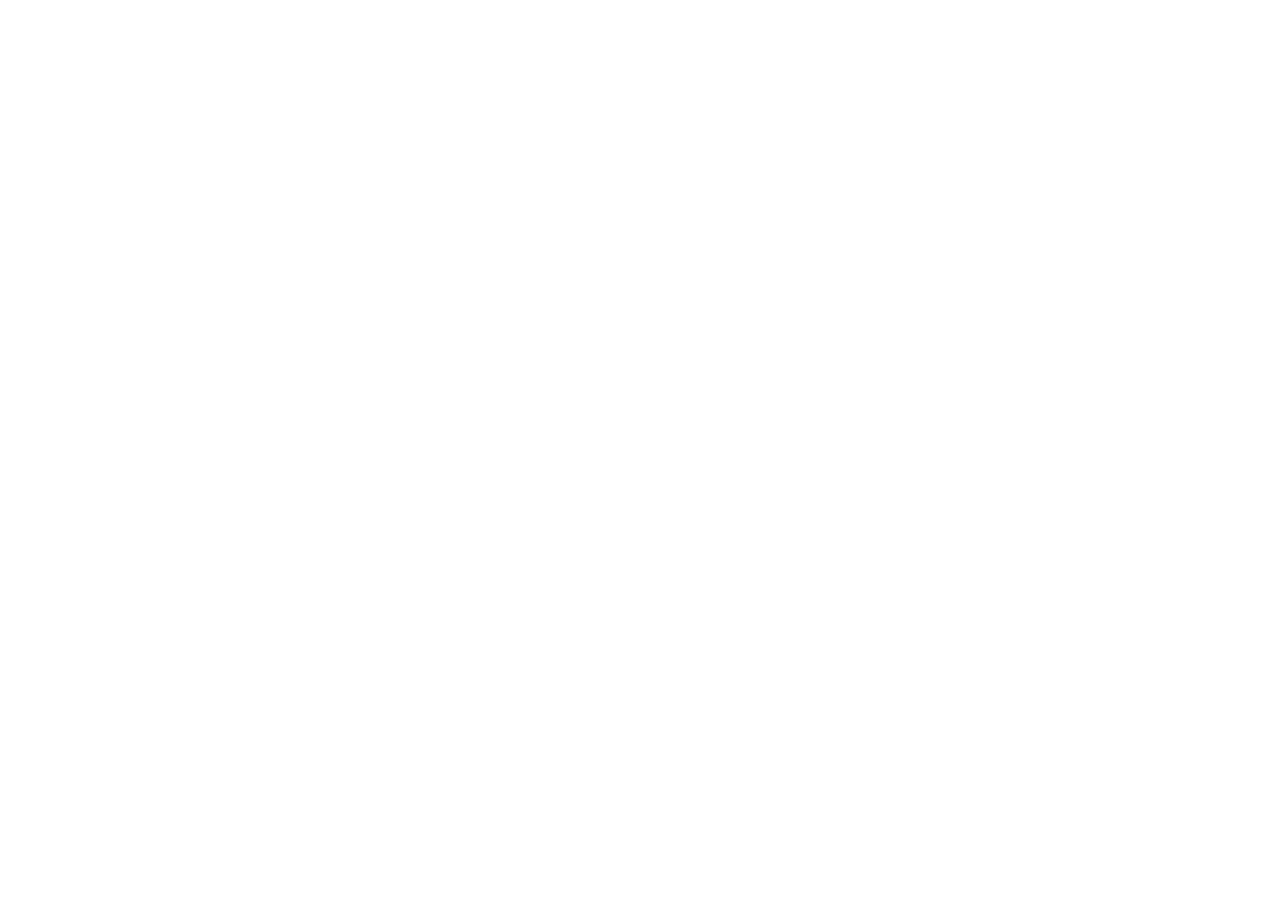
==== Natours/starter/index.html @ a38b059d "first commit" ====
<!DOCTYPE html>
<html lang="en">
    <head>
        <meta charset="UTF-8">
        <meta name="viewport" content="width=device-width, initial-scale=1.0">
        
        <link href="https://fonts.googleapis.com/css?family=Lato:100,300,400,700,900" rel="stylesheet">

        <link rel="stylesheet" href="css/icon-font.css">
        <link rel="stylesheet" href="css/style.css">
        <link rel="shortcut icon" type="image/png" href="img/favicon.png">
        
        <title>Natours | Exciting tours for adventurous people</title>
    </head>
    <body>
        
        
    </body>
</html>
---- Natours/starter/css/style.css ----
/*
COLORS:

Light green: #7ed56f
Medium green: #55c57a
Dark green: #28b485

*/
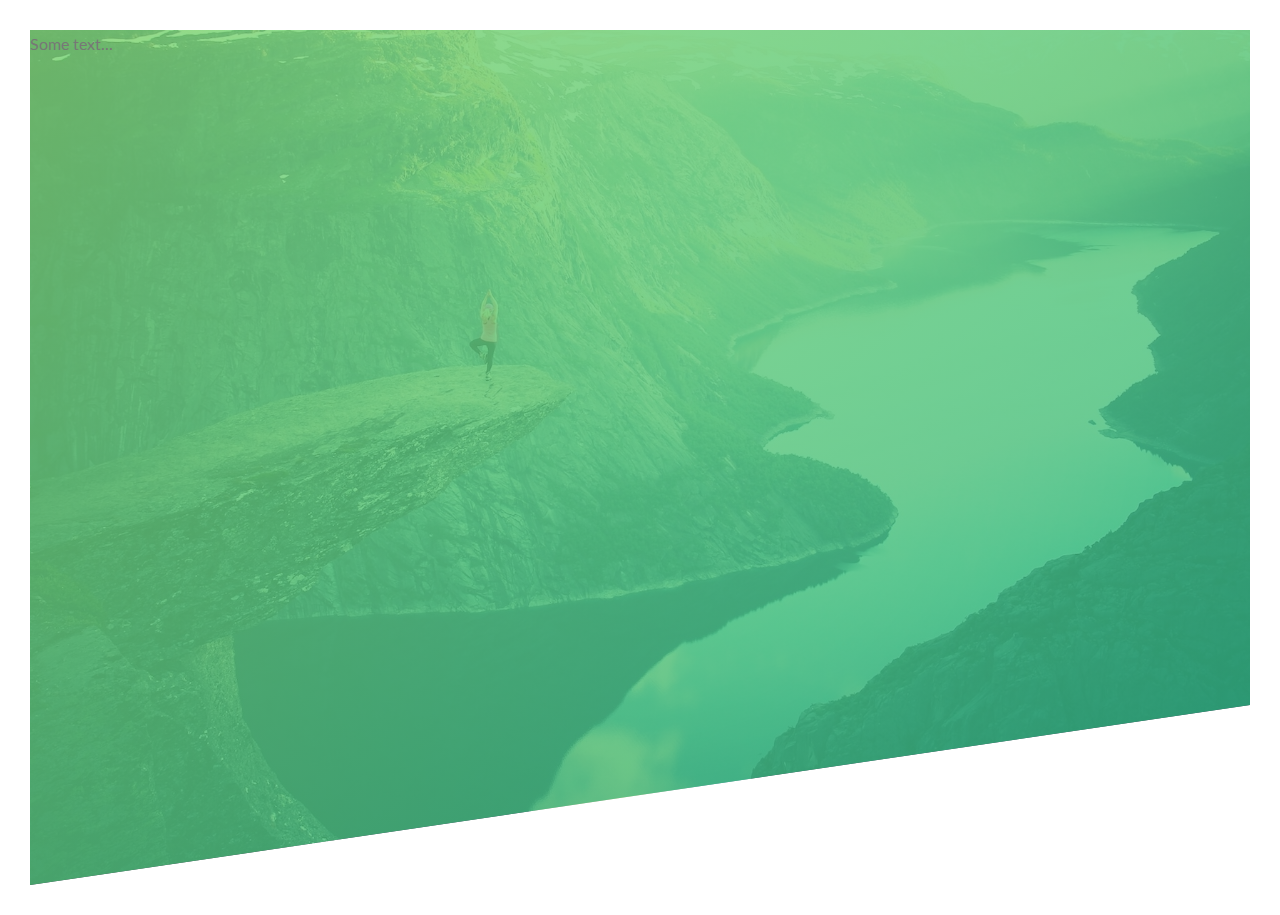
==== commit 526cb6f8: "css" ====
--- a/Natours/starter/index.html
+++ b/Natours/starter/index.html
@@ -13,7 +13,7 @@
         <title>Natours | Exciting tours for adventurous people</title>
     </head>
     <body>
-        
+        <header class="header">Some text...</header>
         
     </body>
 </html>
--- a/Natours/starter/css/style.css
+++ b/Natours/starter/css/style.css
@@ -5,4 +5,27 @@
 Medium green: #55c57a
 Dark green: #28b485
 
-*/+*/
+
+* {
+    margin: 0;
+    padding: 0;
+    box-sizing: border-box;
+}
+
+body {
+    font-family: "Lato", sans-serif;
+    font-weight: 400;
+    font-size: 16px;
+    line-height: 1.7;
+    color: #777;
+    padding: 30px;
+}
+
+.header {
+    height: 95vh;
+    background-image: linear-gradient(to right bottom, hsla(111, 55%, 64%, 0.808), #28b485cb), url("../img/hero.jpg");
+    background-size: cover;
+    background-position: top;
+    clip-path: polygon(0 0, 100% 0, 100% 75vh, 0 100%);
+}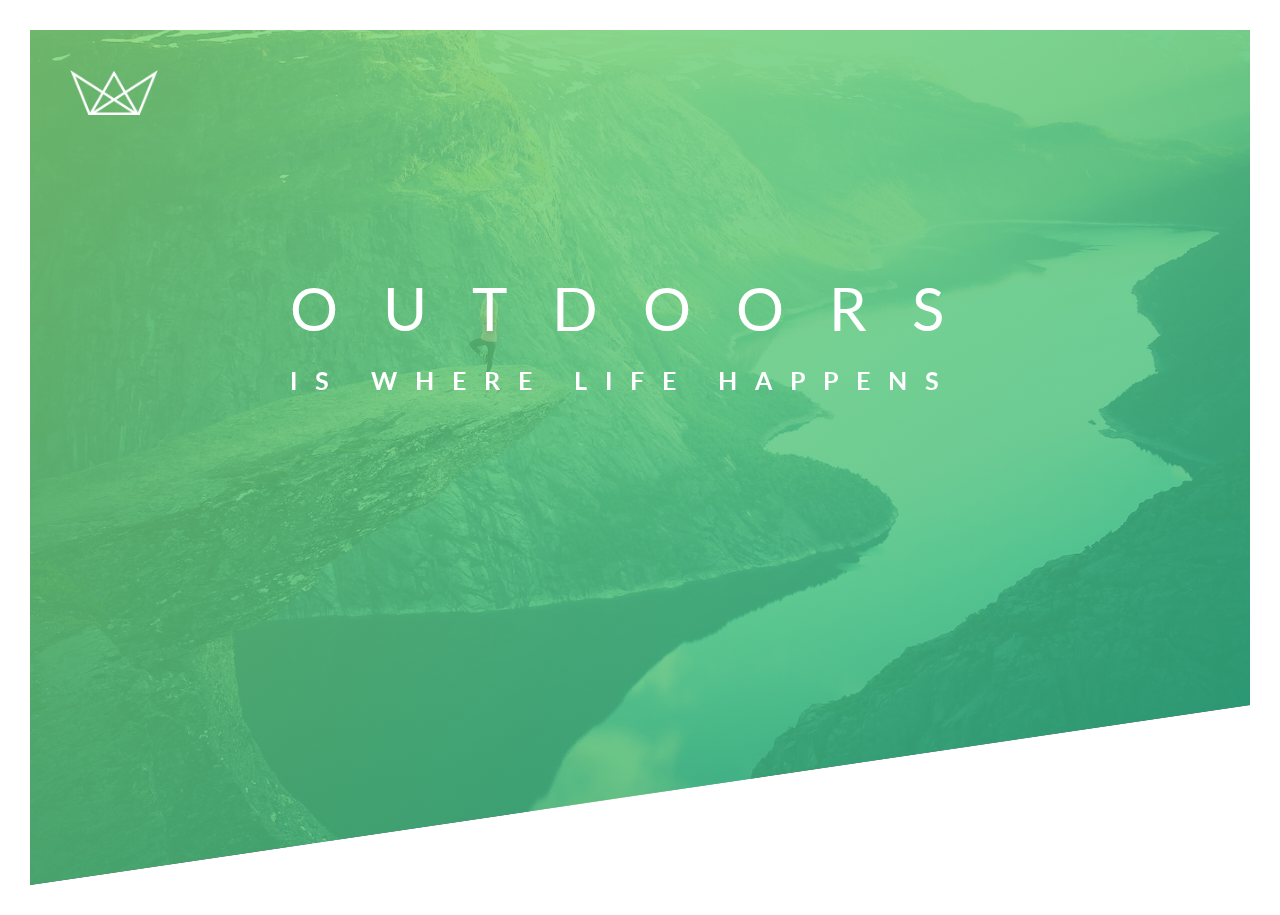
==== commit 8281f975: "section 2 completed" ====
--- a/Natours/starter/index.html
+++ b/Natours/starter/index.html
@@ -1,19 +1,34 @@
 <!DOCTYPE html>
 <html lang="en">
-    <head>
-        <meta charset="UTF-8">
-        <meta name="viewport" content="width=device-width, initial-scale=1.0">
-        
-        <link href="https://fonts.googleapis.com/css?family=Lato:100,300,400,700,900" rel="stylesheet">
 
-        <link rel="stylesheet" href="css/icon-font.css">
-        <link rel="stylesheet" href="css/style.css">
-        <link rel="shortcut icon" type="image/png" href="img/favicon.png">
-        
-        <title>Natours | Exciting tours for adventurous people</title>
-    </head>
-    <body>
-        <header class="header">Some text...</header>
-        
-    </body>
-</html>
+<head>
+    <meta charset="UTF-8">
+    <meta name="viewport" content="width=device-width, initial-scale=1.0">
+
+    <link href="https://fonts.googleapis.com/css?family=Lato:100,300,400,700,900" rel="stylesheet">
+
+    <link rel="stylesheet" href="css/icon-font.css">
+    <link rel="stylesheet" href="css/style.css">
+    <link rel="shortcut icon" type="image/png" href="img/favicon.png">
+
+    <title>Natours | Exciting tours for adventurous people</title>
+</head>
+
+<body>
+    <header class="header">
+        <div class="logo-box">
+            <img src="img/logo-white.png" alt="Logo White" class="logo">
+        </div>
+
+        <div class="text-box">
+            <h1 class="heading-primary">
+                <span class="heading-primary-main">outdoors</span>
+                <span class="heading-primary-sub"> is where life happens</span>
+            </h1>
+        </div>
+
+    </header>
+
+</body>
+
+</html>--- a/Natours/starter/css/style.css
+++ b/Natours/starter/css/style.css
@@ -27,5 +27,75 @@
     background-image: linear-gradient(to right bottom, hsla(111, 55%, 64%, 0.808), #28b485cb), url("../img/hero.jpg");
     background-size: cover;
     background-position: top;
+    position: relative;
     clip-path: polygon(0 0, 100% 0, 100% 75vh, 0 100%);
+}
+
+.logo-box {
+    position: absolute;
+    top: 40px;
+    left: 40px;
+}
+
+.logo {
+    height: 45px;
+}
+
+.text-box {
+    position: absolute;
+    top: 35%;
+    left: 50%;
+    transform: translate(-50%, -50%)
+}
+
+.heading-primary {
+    color: #fff;
+    text-transform: uppercase;
+    backface-visibility: hidden;
+}
+
+.heading-primary-main {
+    display: block;
+    font-size: 60px;
+    font-weight: 400;
+    letter-spacing: 45px;
+    animation-name: moveInLeft;
+    animation-duration: 1s;
+    animation-timing-function: ease-out;
+}
+
+.heading-primary-sub {
+    display: block;
+    font-size: 25px;
+    font-weight: 700;
+    letter-spacing: 18px;
+    animation: moveInRight 1s ease-out;
+}
+
+@keyframes moveInLeft {
+    0% {
+        opacity: 0;
+        transform: translateX(-100px);
+    }
+    75% {
+        transform: translateX(10px);
+    }
+    100% {
+        opacity: 1;
+        transform: translateX(0);
+    }
+}
+
+@keyframes moveInRight {
+    0% {
+        opacity: 0;
+        transform: translateX(100px);
+    }
+    75% {
+        transform: translateX(-10px);
+    }
+    100% {
+        opacity: 1;
+        transform: translateX(0);
+    }
 }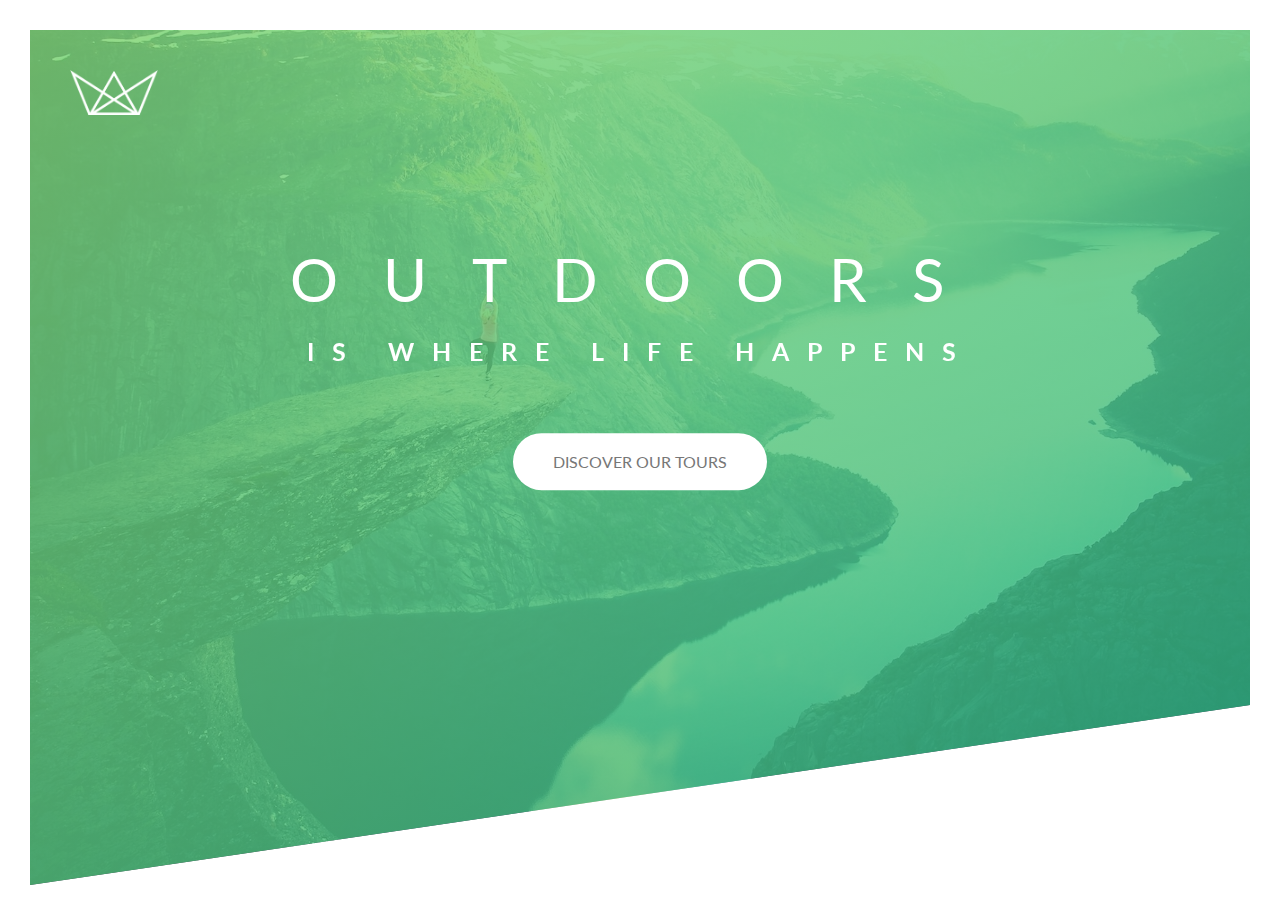
==== commit 1008750d: "btn" ====
--- a/Natours/starter/index.html
+++ b/Natours/starter/index.html
@@ -25,6 +25,8 @@
                 <span class="heading-primary-main">outdoors</span>
                 <span class="heading-primary-sub"> is where life happens</span>
             </h1>
+
+            <a href="#" class="btn btn-white">Discover our tours</a>
         </div>
 
     </header>
--- a/Natours/starter/css/style.css
+++ b/Natours/starter/css/style.css
@@ -7,19 +7,27 @@
 
 */
 
-* {
+*,
+*::after,
+*::before {
     margin: 0;
     padding: 0;
-    box-sizing: border-box;
+    box-sizing: inherit;
+}
+
+html {
+    font-size: 62.5%;
 }
 
 body {
     font-family: "Lato", sans-serif;
     font-weight: 400;
-    font-size: 16px;
+    font-size: 1.6rem;
     line-height: 1.7;
     color: #777;
-    padding: 30px;
+    padding: 3rem;
+
+    box-sizing: border-box;
 }
 
 .header {
@@ -33,32 +41,34 @@
 
 .logo-box {
     position: absolute;
-    top: 40px;
-    left: 40px;
+    top: 4rem;
+    left: 4rem;
 }
 
 .logo {
-    height: 45px;
+    height: 4.5rem;
 }
 
 .text-box {
     position: absolute;
     top: 35%;
     left: 50%;
-    transform: translate(-50%, -50%)
+    transform: translate(-50%, -50%);
+    text-align: center;
 }
 
 .heading-primary {
     color: #fff;
     text-transform: uppercase;
     backface-visibility: hidden;
+    margin: 6rem;
 }
 
 .heading-primary-main {
     display: block;
-    font-size: 60px;
+    font-size: 6rem;
     font-weight: 400;
-    letter-spacing: 45px;
+    letter-spacing: 4.5rem;
     animation-name: moveInLeft;
     animation-duration: 1s;
     animation-timing-function: ease-out;
@@ -66,19 +76,19 @@
 
 .heading-primary-sub {
     display: block;
-    font-size: 25px;
+    font-size: 2.5rem;
     font-weight: 700;
-    letter-spacing: 18px;
+    letter-spacing: 1.8rem;
     animation: moveInRight 1s ease-out;
 }
 
 @keyframes moveInLeft {
     0% {
         opacity: 0;
-        transform: translateX(-100px);
+        transform: translateX(-10rem);
     }
     75% {
-        transform: translateX(10px);
+        transform: translateX(1rem);
     }
     100% {
         opacity: 1;
@@ -89,13 +99,38 @@
 @keyframes moveInRight {
     0% {
         opacity: 0;
-        transform: translateX(100px);
+        transform: translateX(10rem);
     }
     75% {
-        transform: translateX(-10px);
+        transform: translateX(-1rem);
     }
     100% {
         opacity: 1;
         transform: translateX(0);
     }
-}+}
+
+.btn:link,
+.btn:visited {
+    text-transform: uppercase;
+    text-decoration: none;
+    padding: 1.5rem 4rem;
+    display: inline-block;
+    border-radius: 10rem;
+    transition: all .2s;
+}
+
+.btn:hover {
+    transform: translateY(-.3rem);
+    box-shadow: 0 1rem 2rem rgba(0,0,0,.2);
+}
+
+.btn:active {
+    transform: translateY(-.1rem);
+    box-shadow: 0 .5rem 1rem rgba(0,0,0,.2);
+}
+
+.btn-white {
+    background-color: #fff;
+    color: #777;
+}
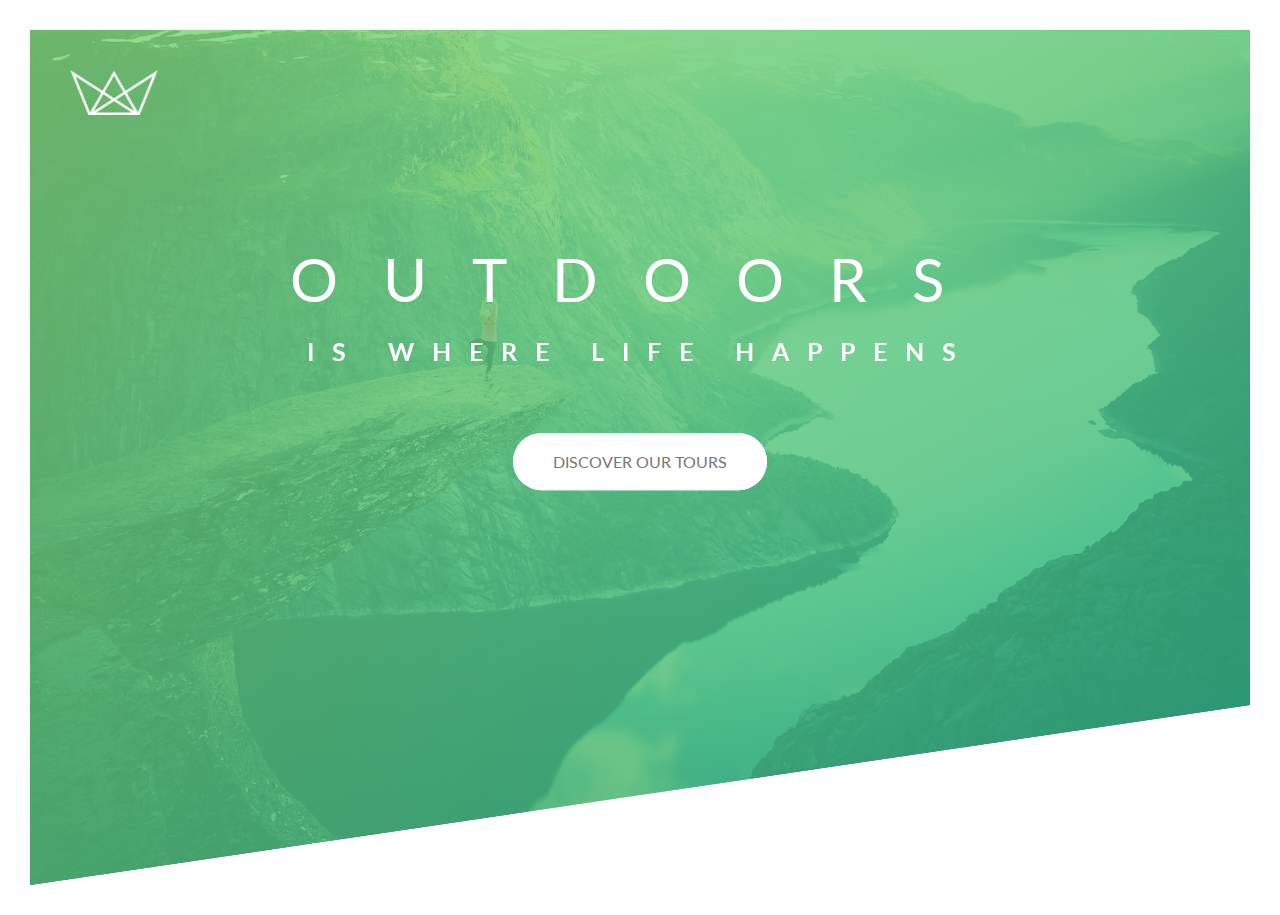
==== commit af15a7b2: "scss" ====
--- a/Natours/starter/index.html
+++ b/Natours/starter/index.html
@@ -16,21 +16,19 @@
 
 <body>
     <header class="header">
-        <div class="logo-box">
-            <img src="img/logo-white.png" alt="Logo White" class="logo">
+        <div class="header__logo-box">
+            <img src="img/logo-white.png" alt="Logo White" class="header__logo">
         </div>
 
-        <div class="text-box">
+        <div class="header__text-box">
             <h1 class="heading-primary">
-                <span class="heading-primary-main">outdoors</span>
-                <span class="heading-primary-sub"> is where life happens</span>
+                <span class="heading-primary--main">outdoors</span>
+                <span class="heading-primary--sub"> is where life happens</span>
             </h1>
 
-            <a href="#" class="btn btn-white">Discover our tours</a>
+            <a href="#" class="btn btn--white btn--animated">Discover our tours</a>
         </div>
-
     </header>
-
 </body>
 
 </html>--- a/Natours/starter/css/style.css
+++ b/Natours/starter/css/style.css
@@ -26,7 +26,6 @@
     line-height: 1.7;
     color: #777;
     padding: 3rem;
-
     box-sizing: border-box;
 }
 
@@ -39,17 +38,17 @@
     clip-path: polygon(0 0, 100% 0, 100% 75vh, 0 100%);
 }
 
-.logo-box {
+.header__logo-box {
     position: absolute;
     top: 4rem;
     left: 4rem;
 }
 
-.logo {
+.header__logo {
     height: 4.5rem;
 }
 
-.text-box {
+.header__text-box {
     position: absolute;
     top: 35%;
     left: 50%;
@@ -64,7 +63,7 @@
     margin: 6rem;
 }
 
-.heading-primary-main {
+.heading-primary--main {
     display: block;
     font-size: 6rem;
     font-weight: 400;
@@ -74,7 +73,7 @@
     animation-timing-function: ease-out;
 }
 
-.heading-primary-sub {
+.heading-primary--sub {
     display: block;
     font-size: 2.5rem;
     font-weight: 700;
@@ -110,6 +109,17 @@
     }
 }
 
+@keyframes moveInBottom {
+    0% {
+        opacity: 0;
+        transform: translateY(3rem);
+    }
+    100% {
+        opacity: 1;
+        transform: translateY(0);
+    }
+}
+
 .btn:link,
 .btn:visited {
     text-transform: uppercase;
@@ -118,19 +128,47 @@
     display: inline-block;
     border-radius: 10rem;
     transition: all .2s;
+    position: relative;
 }
 
 .btn:hover {
     transform: translateY(-.3rem);
-    box-shadow: 0 1rem 2rem rgba(0,0,0,.2);
+    box-shadow: 0 1rem 2rem rgba(0, 0, 0, .2);
 }
 
 .btn:active {
     transform: translateY(-.1rem);
-    box-shadow: 0 .5rem 1rem rgba(0,0,0,.2);
+    box-shadow: 0 .5rem 1rem rgba(0, 0, 0, .2);
 }
 
-.btn-white {
+.btn--white {
     background-color: #fff;
     color: #777;
 }
+
+.btn::after {
+    content: "";
+    display: inline-block;
+    height: 100%;
+    width: 100%;
+    border-radius: 10rem;
+    position: absolute;
+    top: 0;
+    left: 0;
+    z-index: -1;
+    transition: all .4s;
+}
+
+.btn--white::after {
+    background-color: #fff;
+}
+
+.btn:hover::after {
+    transform: scaleX(1.4) scaleY(1.6);
+    opacity: 0;
+}
+
+.btn--animated {
+    animation: moveInBottom .5s ease-out .75s;
+    animation-fill-mode: backwards;
+}